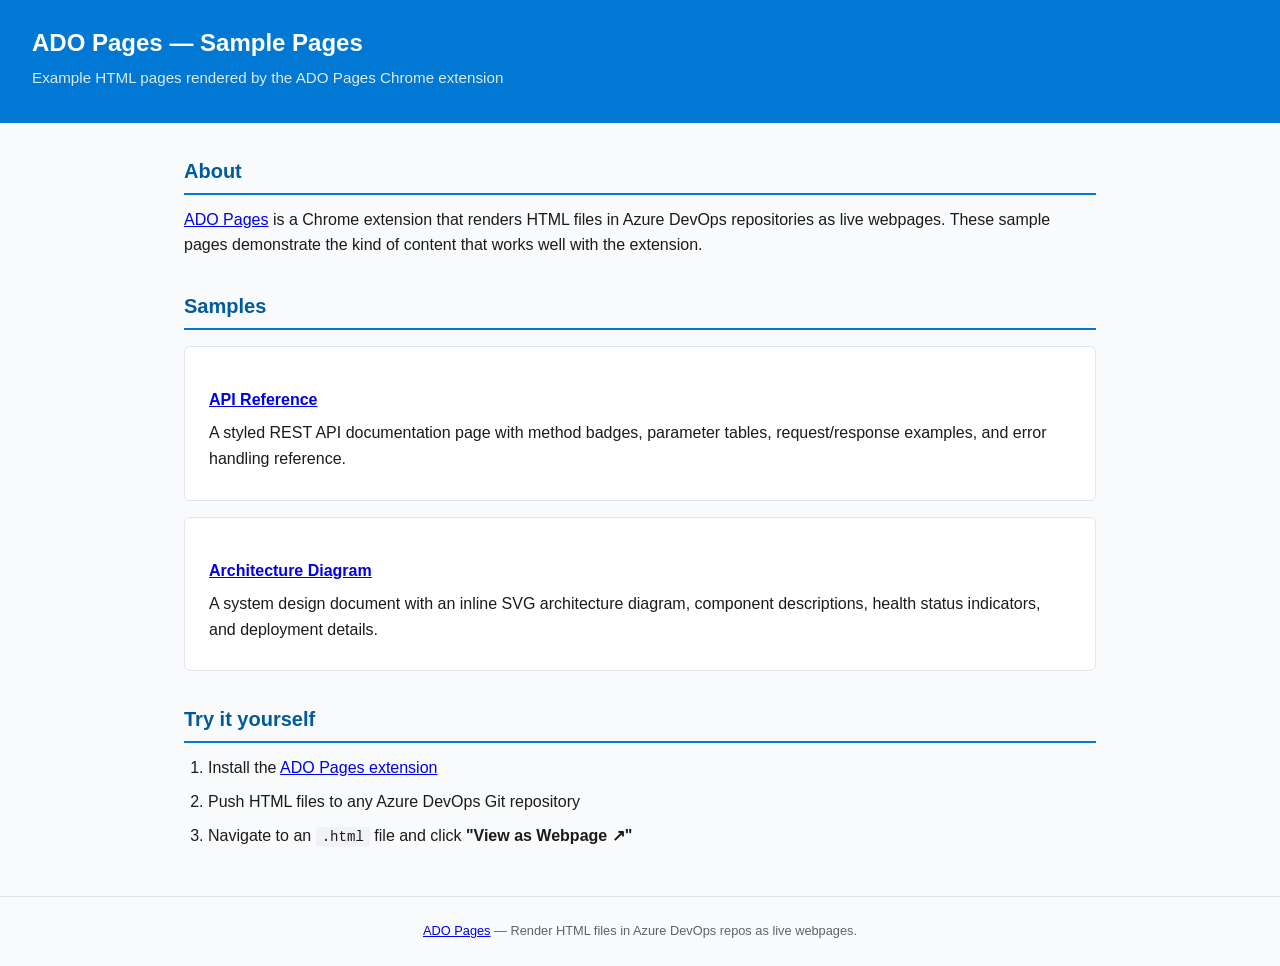
==== docs/index.html @ df61b42a "Add docs/ folder for GitHub Pages" ====
<!DOCTYPE html>
<html lang="en">
<head>
  <meta charset="utf-8">
  <meta name="viewport" content="width=device-width, initial-scale=1">
  <title>ADO Pages — Sample Pages</title>
  <link rel="stylesheet" href="css/style.css">
</head>
<body>

<header>
  <h1>ADO Pages — Sample Pages</h1>
  <p>Example HTML pages rendered by the ADO Pages Chrome extension</p>
</header>

<main>

<h2>About</h2>
<p>
  <a href="https://github.com/vineeththomasalex/ADOPagesExtension">ADO Pages</a> is a Chrome extension
  that renders HTML files in Azure DevOps repositories as live webpages. These sample pages demonstrate
  the kind of content that works well with the extension.
</p>

<h2>Samples</h2>

<div class="card">
  <h3><a href="api-reference.html">API Reference</a></h3>
  <p>
    A styled REST API documentation page with method badges, parameter tables,
    request/response examples, and error handling reference.
  </p>
</div>

<div class="card">
  <h3><a href="architecture.html">Architecture Diagram</a></h3>
  <p>
    A system design document with an inline SVG architecture diagram,
    component descriptions, health status indicators, and deployment details.
  </p>
</div>

<h2>Try it yourself</h2>
<ol>
  <li>Install the <a href="https://github.com/vineeththomasalex/ADOPagesExtension#installation">ADO Pages extension</a></li>
  <li>Push HTML files to any Azure DevOps Git repository</li>
  <li>Navigate to an <code>.html</code> file and click <strong>"View as Webpage ↗"</strong></li>
</ol>

</main>

<footer>
  <a href="https://github.com/vineeththomasalex/ADOPagesExtension">ADO Pages</a> &mdash; Render HTML files in Azure DevOps repos as live webpages.
</footer>

</body>
</html>
---- docs/css/style.css ----
/* ─── Shared styles for ADO Pages samples ─────────────────────────────────── */

:root {
  --brand:     #0078d4;
  --brand-dk:  #005a9e;
  --bg:        #f9fafb;
  --surface:   #ffffff;
  --text:      #1b1b1b;
  --text-sec:  #5f6368;
  --border:    #e1e4e8;
  --code-bg:   #f0f2f5;
  --radius:    6px;
}

* { box-sizing: border-box; margin: 0; padding: 0; }

body {
  font-family: -apple-system, BlinkMacSystemFont, 'Segoe UI', Roboto, Helvetica, Arial, sans-serif;
  color: var(--text);
  background: var(--bg);
  line-height: 1.6;
}

header {
  background: var(--brand);
  color: #fff;
  padding: 24px 32px;
}
header h1 { font-size: 1.5rem; font-weight: 600; }
header p  { opacity: 0.85; margin-top: 4px; font-size: 0.95rem; }

nav.samples-nav {
  background: var(--surface);
  border-bottom: 1px solid var(--border);
  padding: 8px 32px;
  font-size: 0.85rem;
}
nav.samples-nav a {
  color: var(--brand);
  text-decoration: none;
  margin-right: 16px;
}
nav.samples-nav a:hover { text-decoration: underline; }

main { max-width: 960px; margin: 32px auto; padding: 0 24px; }

h2 {
  font-size: 1.25rem;
  margin: 32px 0 12px;
  padding-bottom: 6px;
  border-bottom: 2px solid var(--brand);
  color: var(--brand-dk);
}

h3 { font-size: 1rem; margin: 20px 0 8px; }

p, li { margin-bottom: 8px; }
ul, ol { padding-left: 24px; }

table {
  width: 100%;
  border-collapse: collapse;
  margin: 12px 0 20px;
  font-size: 0.9rem;
}
th, td {
  text-align: left;
  padding: 8px 12px;
  border: 1px solid var(--border);
}
th { background: var(--code-bg); font-weight: 600; }

code {
  font-family: 'Cascadia Code', 'Fira Code', Consolas, monospace;
  background: var(--code-bg);
  padding: 2px 6px;
  border-radius: 3px;
  font-size: 0.88em;
}

pre {
  background: #1e1e1e;
  color: #d4d4d4;
  padding: 16px;
  border-radius: var(--radius);
  overflow-x: auto;
  margin: 12px 0 20px;
  font-size: 0.85rem;
  line-height: 1.5;
}
pre code { background: none; padding: 0; color: inherit; }

.card {
  background: var(--surface);
  border: 1px solid var(--border);
  border-radius: var(--radius);
  padding: 20px 24px;
  margin: 16px 0;
}

.method-badge {
  display: inline-block;
  padding: 2px 8px;
  border-radius: 3px;
  font-size: 0.75rem;
  font-weight: 700;
  color: #fff;
  text-transform: uppercase;
}
.method-badge.get    { background: #28a745; }
.method-badge.post   { background: #0078d4; }
.method-badge.put    { background: #e36209; }
.method-badge.delete { background: #d73a49; }

.status-badge {
  display: inline-block;
  padding: 2px 10px;
  border-radius: 10px;
  font-size: 0.8rem;
  font-weight: 600;
}
.status-badge.healthy  { background: #dcffe4; color: #1a7f37; }
.status-badge.degraded { background: #fff8c5; color: #9a6700; }
.status-badge.down     { background: #ffe2e0; color: #cf222e; }

footer {
  text-align: center;
  padding: 24px;
  font-size: 0.8rem;
  color: var(--text-sec);
  border-top: 1px solid var(--border);
  margin-top: 48px;
}

/* ─── Architecture diagram (SVG-in-HTML) ──────────────────────────────────── */

.arch-diagram {
  overflow-x: auto;
  margin: 24px 0;
  text-align: center;
}
.arch-diagram svg text {
  font-family: -apple-system, BlinkMacSystemFont, 'Segoe UI', Roboto, sans-serif;
}
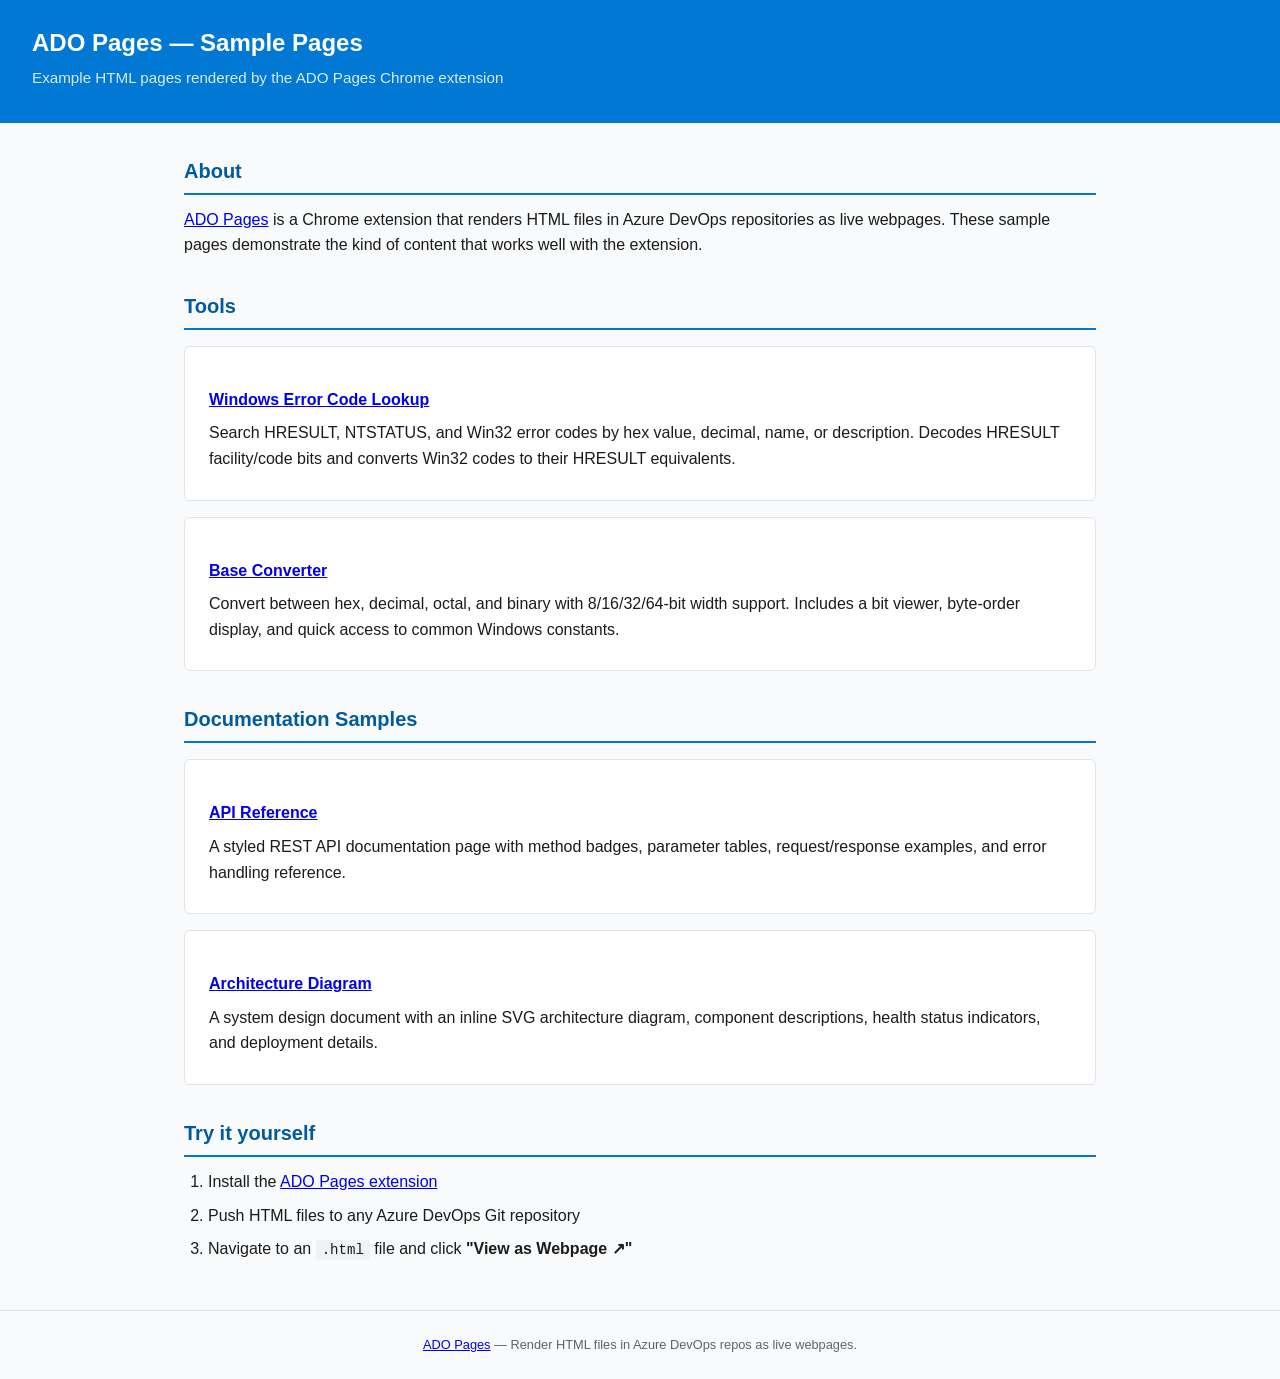
==== commit 8b41462a: "Add error code lookup and base converter tools" ====
--- a/docs/index.html
+++ b/docs/index.html
@@ -22,7 +22,25 @@
   the kind of content that works well with the extension.
 </p>
 
-<h2>Samples</h2>
+<h2>Tools</h2>
+
+<div class="card">
+  <h3><a href="error-codes.html">Windows Error Code Lookup</a></h3>
+  <p>
+    Search HRESULT, NTSTATUS, and Win32 error codes by hex value, decimal, name, or description.
+    Decodes HRESULT facility/code bits and converts Win32 codes to their HRESULT equivalents.
+  </p>
+</div>
+
+<div class="card">
+  <h3><a href="base-converter.html">Base Converter</a></h3>
+  <p>
+    Convert between hex, decimal, octal, and binary with 8/16/32/64-bit width support.
+    Includes a bit viewer, byte-order display, and quick access to common Windows constants.
+  </p>
+</div>
+
+<h2>Documentation Samples</h2>
 
 <div class="card">
   <h3><a href="api-reference.html">API Reference</a></h3>
